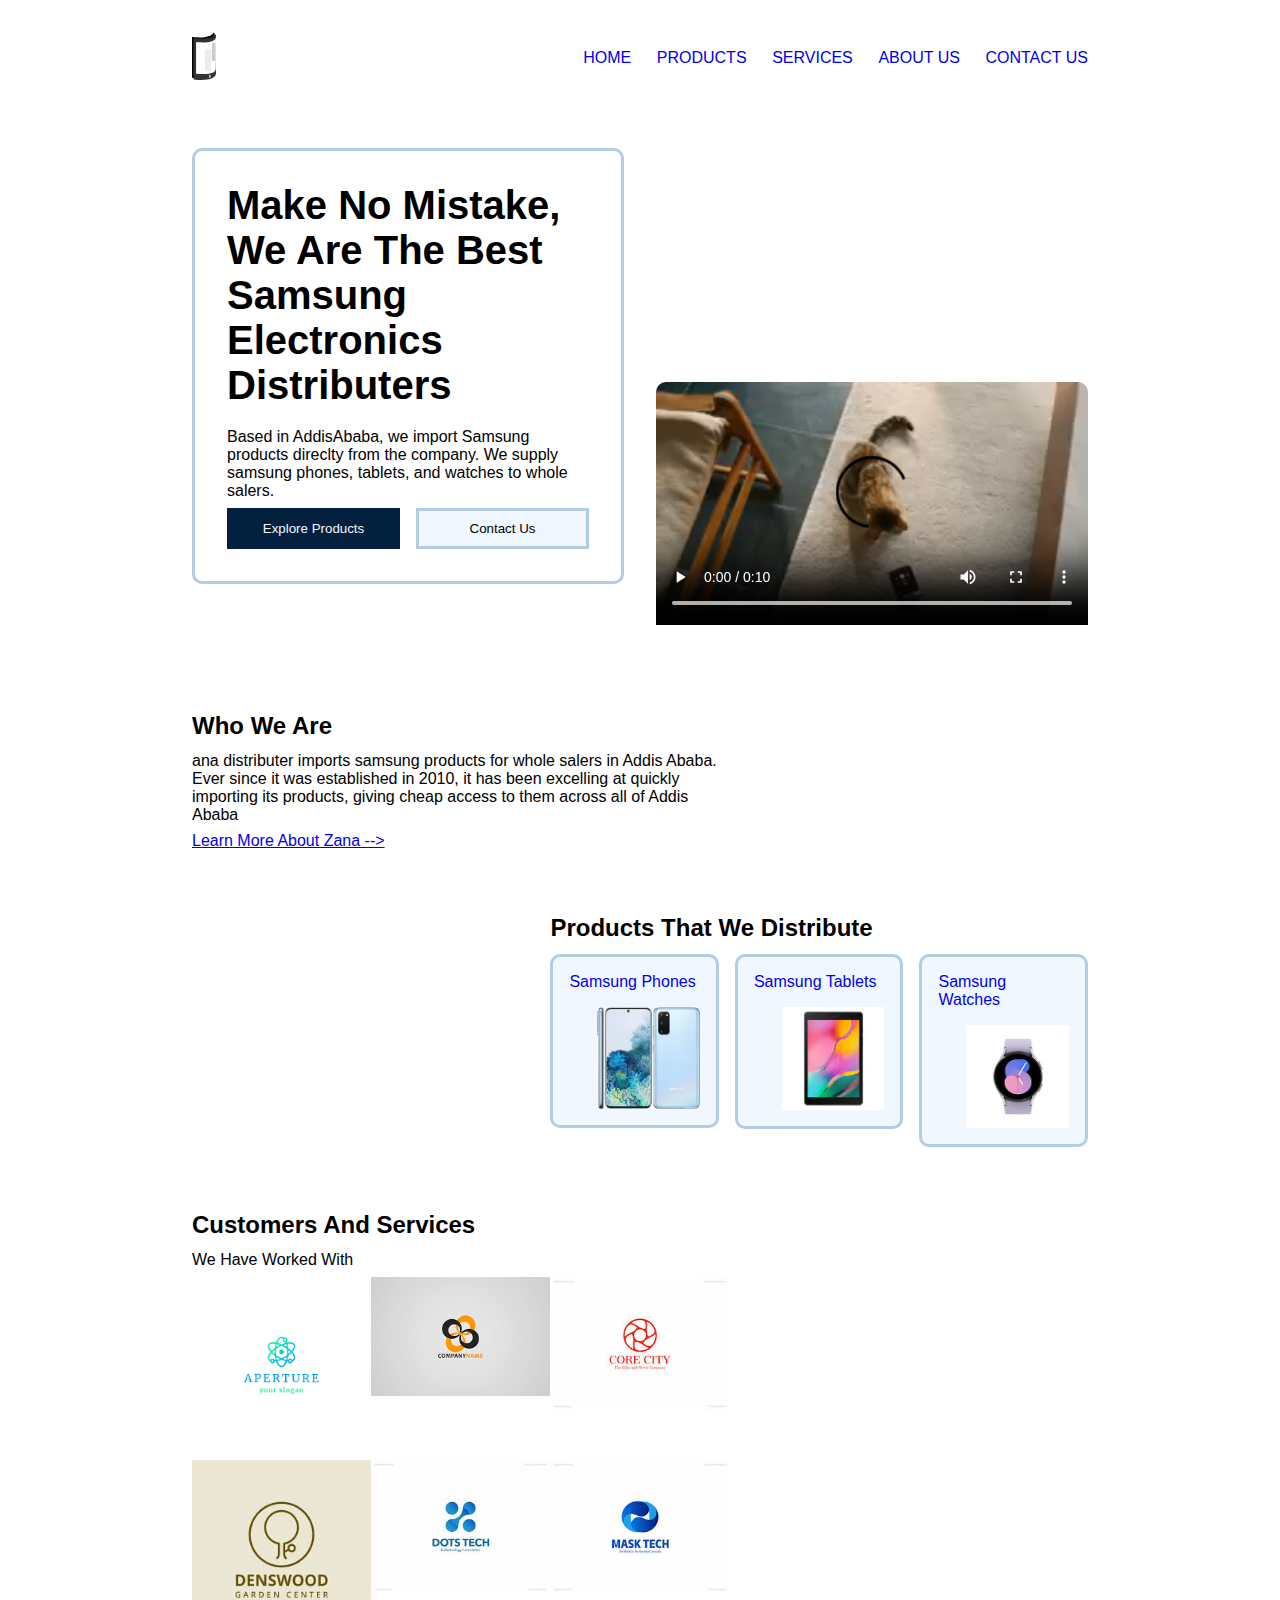
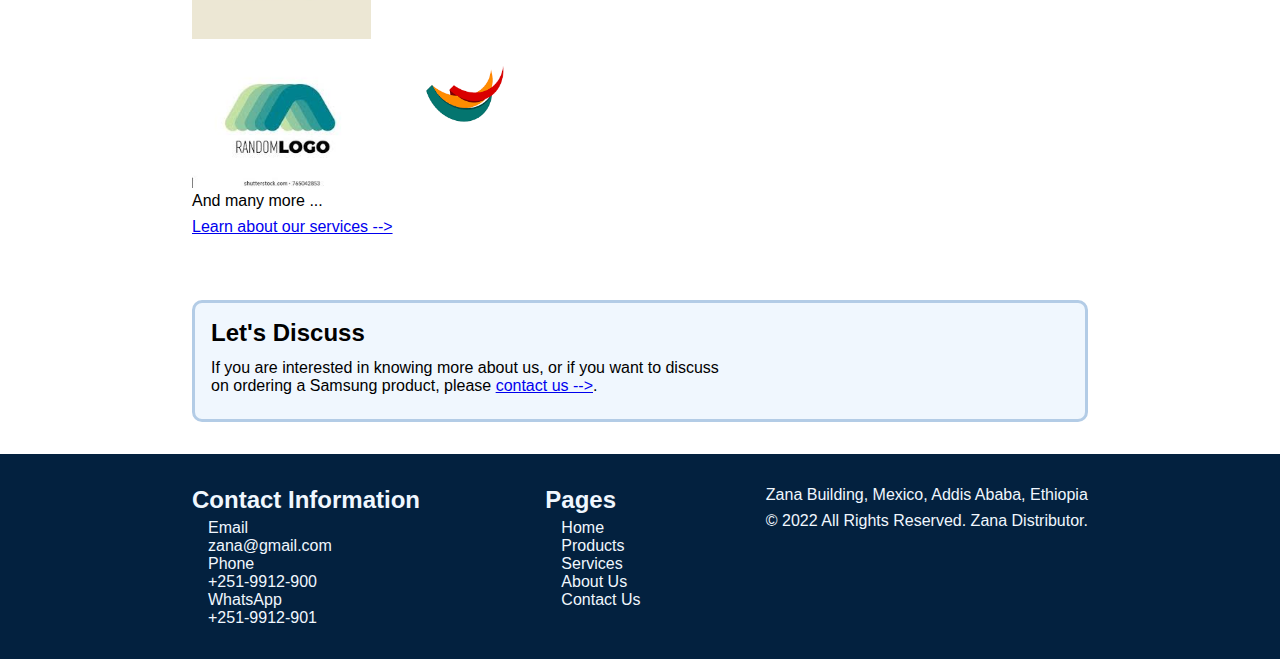
==== index.html @ 93751d6e "moved src files to root folder for github pages" ====
<!DOCTYPE html>
<html lang="en">
  <head>
    <title>Home | Zana</title>
    <meta charset="utf-8" />
    <meta name="viewport" content="width=device-width, initial-scale=1.0" />

    <link rel="stylesheet" href="css/style.css" />
    <link rel="icon" href="images/logos/logo.svg" type="image/x-icon" />
    <script defer src="js/app.js"></script>
  </head>
  <body>
    <header class="main-header">
      <div class="wrapper">
        <div class="main-header__bar">
          <div class="main-header__logo-menu-wrapper">
            <img
              class="main-header__logo"
              src="images/logos/logo.svg"
              alt="logo of Zana"
            />
            <button class="main-header__menu-button">Menu</button>
          </div>

          <nav class="main-header__nav main-header__nav--hide">
            <ul class="main-header__links">
              <li class="main-header__li">
                <a class="main-header__link" href="index.html">HOME</a>
              </li>
              <li class="main-header__li">
                <a class="main-header__link" href="products/phones.html"
                  >PRODUCTS</a
                >
              </li>
              <li class="main-header__li">
                <a class="main-header__link" href="services.html">SERVICES</a>
              </li>
              <li class="main-header__li">
                <a class="main-header__link" href="about-us.html">ABOUT US</a>
              </li>
              <li class="main-header__li">
                <a class="main-header__link" href="contact-us.html"
                  >CONTACT US</a
                >
              </li>
            </ul>
          </nav>
        </div>

        <h1 class="page-heading page-heading--hidden">Home</h1>
      </div>
    </header>

    <main>
      <div class="wrapper">
        <section class="hero">
          <div class="hero__call-to-action">
            <div class="hero__cta-text">
              <h2 class="hero__header">
                Make No Mistake, We Are The Best Samsung Electronics
                Distributers
              </h2>
              <p>
                Based in AddisAbaba, we import Samsung products direclty from
                the company. We supply samsung phones, tablets, and watches to
                whole salers.
              </p>
            </div>
            <div class="hero__cta-buttons">
              <button class="button button--dark button--wide">
                <a class="hero__button-link" href="products/phones.html"
                  >Explore Products</a
                >
              </button>

              <button class="button button--wide">
                <a class="hero__button-link" href="products/phones.html"
                  >Contact Us</a
                >
              </button>
            </div>
          </div>

          <div class="hero__video-wrapper">
            <video class="hero__video" controls>
              <source src="videos/advertisement.mp4" type="video/mp4" />
              <track
                src="transcripts/advertisement.txt"
                lang="en-us"
                label="English"
                kind="captions"
                default
              />
            </video>
          </div>
        </section>
      </div>

      <div class="wrapper">
        <section>
          <div class="sided">
            <h2>Who We Are</h2>
            <p>
              ana distributer imports samsung products for whole salers in Addis
              Ababa. Ever since it was established in 2010, it has been
              excelling at quickly importing its products, giving cheap access
              to them across all of Addis Ababa
            </p>

            <a href="about-us.html">Learn More About Zana --></a>
          </div>
        </section>
      </div>

      <div class="wrapper">
        <section class="categories">
          <div class="sided sided--right">
            <h2>Products That We Distribute</h2>
            <ul class="categories__cards">
              <li class="categories__li">
                <div class="product">
                  <a class="product__description" href="products/tablets.html"
                    >Samsung Phones</a
                  >
                  <img
                    class="product__image"
                    src="images/phones/phone4.jpeg"
                    alt="a samsung tablet"
                  />
                </div>
              </li>

              <li class="categories__li">
                <div class="product">
                  <a class="product__description" href="products/tablets.html"
                    >Samsung Tablets</a
                  >
                  <img
                    class="product__image"
                    src="images/tablets/tablet1.jpeg"
                    alt="a samsung tablet"
                  />
                </div>
              </li>

              <li class="categories__li">
                <div class="product">
                  <a class="product__description" href="products/watches.html"
                    >Samsung Watches</a
                  >
                  <img
                    class="product__image"
                    src="images/watches/watch1.jpeg"
                    alt="a samsung watch"
                  />
                </div>
              </li>
            </ul>
          </div>
        </section>
      </div>

      <div class="wrapper">
        <section>
          <div class="sided">
            <div>
              <h2>Customers And Services</h2>
              <p>We Have Worked With</p>
            </div>

            <div class="logo-lister">
              <ul class="logo-lister__logos">
                <li class="logo-lister__li">
                  <img
                    class="logo-lister__logo"
                    src="images/logos/aperture.png"
                    alt=" aperture company"
                  />
                </li>
                <li class="logo-lister__li">
                  <img
                    class="logo-lister__logo"
                    src="images/logos/companyname.jpeg"
                    alt="companyname company"
                  />
                </li>
                <li class="logo-lister__li">
                  <img
                    class="logo-lister__logo"
                    src="images/logos/core-city.jpeg"
                    alt="core city company"
                  />
                </li>
                <li class="logo-lister__li">
                  <img
                    class="logo-lister__logo"
                    src="images/logos/denswood.jpeg"
                    alt="dens wood company"
                  />
                </li>
                <li class="logo-lister__li">
                  <img
                    class="logo-lister__logo"
                    src="images/logos/dots-tech.jpeg"
                    alt="dots tech company"
                  />
                </li>
                <li class="logo-lister__li">
                  <img
                    class="logo-lister__logo"
                    src="images/logos/mask-texh.jpeg"
                    alt="mask tech company"
                  />
                </li>
                <li class="logo-lister__li">
                  <img
                    class="logo-lister__logo"
                    src="images/logos/random.jpeg"
                    alt="random company"
                  />
                </li>
                <li class="logo-lister__li">
                  <img
                    class="logo-lister__logo"
                    src="images/logos/behance.png"
                    alt="behance company"
                  />
                </li>
              </ul>
            </div>
            <div>
              <p>And many more ...</p>
              <a href="services.html">Learn about our services --></a>
            </div>
          </div>
        </section>
      </div>

      <div class="wrapper">
        <section class="light-background">
          <div class="sided sided--center">
            <h2>Let's Discuss</h2>
            <p>
              If you are interested in knowing more about us, or if you want to
              discuss on ordering a Samsung product, please
              <a href="contact-us.html">contact us --></a>.
            </p>
          </div>
        </section>
      </div>
    </main>

    <footer class="main-footer">
      <div class="wrapper">
        <div class="main-footer__columns">
          <div class="main-footer__column">
            <h2 class="main-footer__column-heading">Contact Information</h2>

            <dl class="main-footer__column-items">
              <dt class="main-footer__column-item">Email</dt>
              <dd class="main-footer__column-item">zana@gmail.com</dd>

              <dt class="main-footer__column-item">Phone</dt>
              <dd class="main-footer__column-item">+251-9912-900</dd>

              <dt class="main-footer__column-item">WhatsApp</dt>
              <dd class="main-footer__column-item">+251-9912-901</dd>
            </dl>
          </div>

          <div>
            <h2 class="main-footer__column-heading">Pages</h2>
            <ul class="main-footer__column-items">
              <li class="main-footer__li">
                <a class="main-footer__column-item" href="index.html">Home</a>
              </li>
              <li class="main-footer__li">
                <a class="main-footer__column-item" href="products/phones.html"
                  >Products</a
                >
              </li>
              <li class="main-footer__li">
                <a class="main-footer__column-item" href="services.html"
                  >Services</a
                >
              </li>
              <li class="main-footer__li">
                <a class="main-footer__column-item" href="about-us.html"
                  >About Us</a
                >
              </li>
              <li class="main-footer__li">
                <a class="main-footer__column-item" href="contact-us.html"
                  >Contact Us</a
                >
              </li>
            </ul>
          </div>

          <div>
            <p class="main-footer__column-item">
              Zana Building, Mexico, Addis Ababa, Ethiopia
            </p>
            <p class="main-footer__column-item">
              © 2022 All Rights Reserved. Zana Distributor.
            </p>
          </div>
        </div>
      </div>
    </footer>
  </body>
</html>
---- css/style.css ----
/*resets*/

* {
  margin: 0;
  padding: 0;
  box-sizing: border-box;
  font-family: sans-serif;
}

p {
  font-size: 1rem;
}

h3 {
  font-size: 1rem;
}
h2 {
  font-size: 1.5rem;
}

ol,
ul {
  padding-left: 1.5rem;
}

p,
h3,
h2 {
  margin-bottom: 0.5em;
}

/*global variables*/
:root {
  --light: hsl(210, 90%, 97%);
  --dark: hsl(210, 90%, 13%);
  --on-dark: hsl(210, 90%, 97%);
  --border: hsl(210, 50%, 80%);
  --border-thickness: 3px;
  --border-radius: 10px;
}

/*wrapper*/
.wrapper {
  width: 80%;
  padding: 2rem 0;
  margin: 0 auto;
}

.page-heading {
  font-size: 2.5rem;
  margin-top: 1em;
}
.page-heading--hidden {
  display: none;
}

/*header*/
.main-header__bar {
  display: flex;
  align-items: center;
  justify-content: space-between;
}
.main-header__li {
  list-style: none;
}

.main-header__logo {
  height: 3rem;
}
.main-header__menu-button {
  display: none;
}
.main-header__links {
  display: flex;
  gap: 2vw;
}

.main-header__link {
  text-decoration: none;
}

/*footer*/
.main-footer {
  background-color: var(--dark);
}
.main-footer__column-heading {
  color: var(--on-dark);
  margin-bottom: 0.2em;
}

.main-footer__column-items {
  padding-left: 1rem;
}
.main-footer__column-item {
  color: var(--on-dark);
  text-decoration: none;
}
.main-footer__li {
  list-style: none;
}

.main-footer__columns {
  display: grid;
  gap: 2rem;
}

/*button*/
.button {
  padding: 10px;
  background-color: var(--light);
  border: var(--border-thickness) solid var(--border);
}

.button--dark {
  border: var(--border-thickness) solid var(--dark);
  background-color: var(--dark);
  color: var(--on-dark);
}

/*hero section*/
.hero {
  display: grid;
  gap: 2rem;
}

.hero__button-link {
  text-decoration: none;
  color: inherit;
}

.hero__video-wrapper {
  border-radius: var(--border-radius);
  overflow: hidden;
}
.hero__video {
  width: 100%;
  display: block;
}

/*product types*/
.categories__cards {
  display: flex;
  flex-wrap: wrap;
  gap: 1rem;
  padding-left: 0;
}
.categories__li {
  list-style: none;
}
.product {
  padding: 1rem;
  display: grid;
  grid-template-areas:
    "d d d"
    ". i i";
  gap: 1rem;

  background-color: var(--light);
  border: var(--border-thickness) solid var(--border);
  border-radius: var(--border-radius);
}
.product__description {
  text-decoration: none;
  grid-area: d;
}
.product__image {
  grid-area: i;
  width: 100%;
  object-fit: contain;
}

/*logo lister*/
.logo-lister__logos {
  display: grid;
  grid-template-columns: 1fr 1fr;
  padding-left: 0;
}

.logo-lister__li {
  list-style: none;
}

.logo-lister__logo {
  width: 100%;
  object-fit: cover;
}

/*lets discuss*/
.light-background {
  background-color: var(--light);
  border: var(--border-thickness) solid var(--border);
  border-radius: var(--border-radius);

  padding: 1rem;
}

.light-background--centered {
  display: flex;
  flex-direction: column;
  align-items: center;
}

/*image*/
.image {
  width: 100%;
  object-fit: fill;
}

.mvv__card {
  position: relative;
  padding: 1rem;
}

.flex {
  display: flex;
  flex-direction: column;
  gap: 1rem;
}

.form__field {
  padding: 1rem;
  display: flex;
  flex-direction: column;
  gap: 0.5rem;
}
.form__message {
  height: 50vh;
  width: 100%;
}

.voice-customers__customers {
  display: grid;
  gap: 2rem;
}
.transcript__lines-wrapper {
  padding: 1rem;
}

/*table*/
.table__data {
  border: var(--border-thickness) solid var(--border);
  padding: 10px;
}

/*explore*/
.product-page-grid {
  display: grid;
  gap: 2rem;
}
.products {
  display: grid;
  padding-left: 0;
  gap: 1rem;
}
.products__li {
  list-style: none;
}

.explore-products {
  background-color: var(--dark);
  padding: 1.5rem;
  border-radius: var(--border-radius);
}
.explore-products__li {
  list-style: none;
}
.explore-products__header {
  color: var(--on-dark);
}
.explore-products__link {
  color: var(--on-dark);
  text-decoration: none;
}
.product-of-interest {
  border-top: 7px solid var(--dark);
  border-bottom: 7px solid var(--dark);
  padding: 1rem;
}

.transcript__lines-wrapper--hidden {
  display: none;
}

/* tiny phone upto tablets*/
@media screen and (max-width: 765px) {
  .main-header__bar {
    display: block;
  }

  .main-header__logo-menu-wrapper {
    display: grid;
    grid-template-areas: "l m .";
    grid-template-columns: repeat(1fr, 3);
  }
  .main-header__logo {
    grid-area: l;
  }
  .main-header__menu-button {
    display: initial;
    grid-area: m;
    background-color: white;
    border: 5px solid var(--border);
  }
  .main-header__nav--hide {
    display: none;
  }
  .main-header__links {
    display: flex;
    flex-direction: column;
    align-items: center;

    padding: 1rem;
    margin-top: 2rem;
    background-color: var(--light);
    border: var(--border-thickness) solid var(--border);
    border-radius: var(--border-radius);
  }
}

/*tablet and larger*/
@media screen and (min-width: 760px) {
  .flex {
    flex-direction: row;
    gap: 10vw;
  }
  .flex > * {
    flex: 1;
  }
  .main-footer__columns {
    display: flex;
    justify-content: space-between;
  }
  .hero__header {
    font-size: 2.5rem;
  }

  .hero__cta-buttons {
    display: flex;
    gap: 1rem;
  }
  .button--wide {
    flex: 1;
  }

  .logo-lister__logos {
    display: grid;
    grid-template-columns: 1fr 1fr 1fr;
  }

  .product-page-grid {
    grid-template-areas:
      "e p p"
      ". p p"
      "i p p";
  }

  .explore-products {
    grid-area: e;
  }
  .product-of-interest {
    grid-area: i;
  }
  .products {
    grid-area: p;
    grid-template-columns: 1fr 1fr;
  }
  .categories__cards {
    display: grid;
    grid-template-columns: 1fr 1fr 1fr;
  }

  .mvv {
    display: flex;
    flex-direction: column;
    align-items: center;
  }
  .mvv__cards {
    display: flex;
  }
}

/*for call to action*/
@media screen and (min-width: 1024px) {
  .wrapper {
    width: 70%;
  }
  .sided {
    width: 60%;
  }
  .sided--right {
    margin-left: auto;
  }

  .hero {
    display: grid;
    grid-template-areas:
      "t ."
      "t v"
      ". v"
      ". v";
    grid-template-columns: 1fr 1fr;
  }

  .hero__call-to-action {
    grid-area: t;
    border-radius: var(--border-radius);
    border: var(--border-thickness) solid var(--border);
    padding: 2rem;
  }
  .hero__video-wrapper {
    grid-area: v;
  }
}
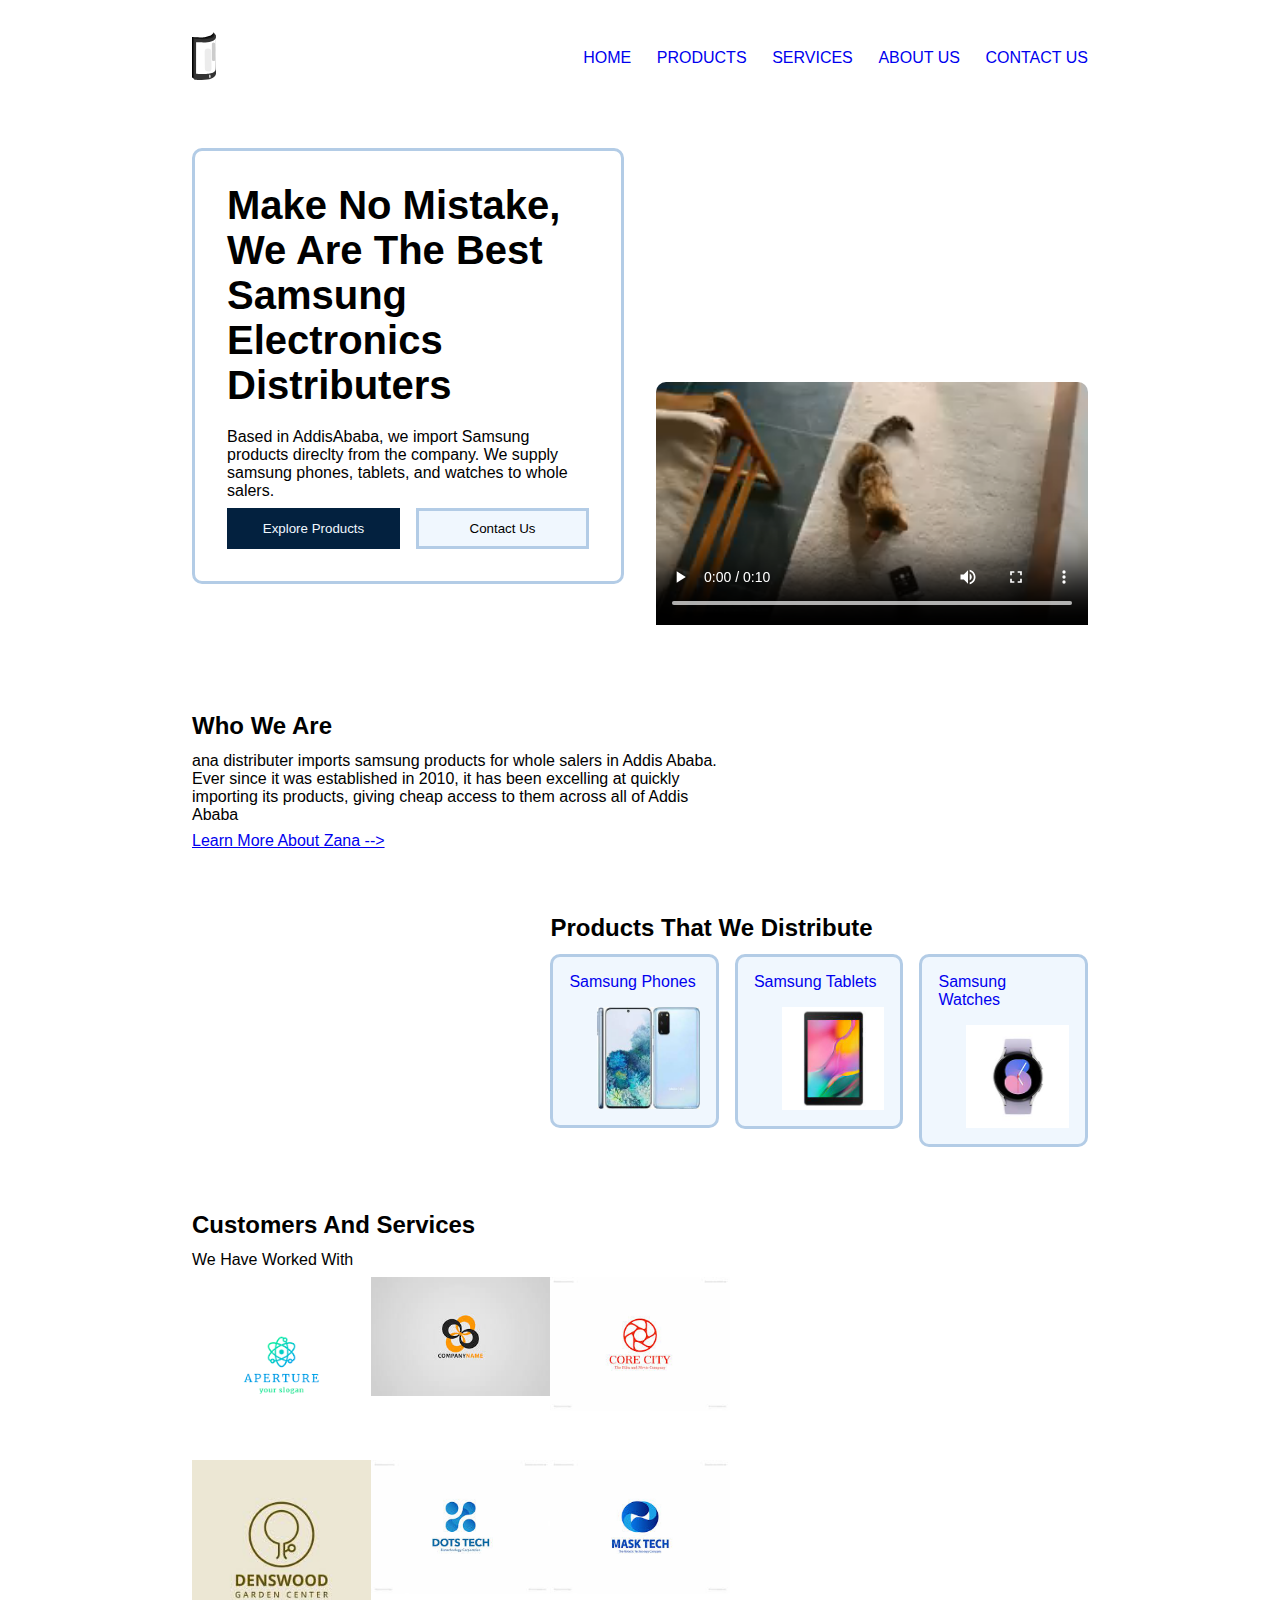
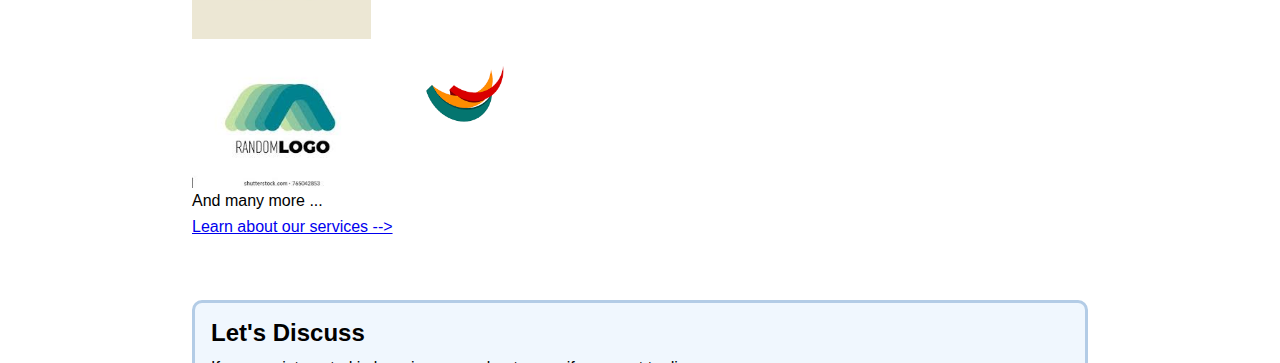
==== commit 2037db40: "used a redirector page so that github pages works" ====
--- a/index.html
+++ b/index.html
@@ -1,312 +1,13 @@
 <!DOCTYPE html>
-<html lang="en">
+<html>
   <head>
-    <title>Home | Zana</title>
-    <meta charset="utf-8" />
-    <meta name="viewport" content="width=device-width, initial-scale=1.0" />
-
-    <link rel="stylesheet" href="css/style.css" />
-    <link rel="icon" href="images/logos/logo.svg" type="image/x-icon" />
-    <script defer src="js/app.js"></script>
+    <title>Redirect</title>
+    <meta charset="UTF-8" />
+    <meta http-equiv="refresh" content="0; URL='src/index.html'" />
   </head>
   <body>
-    <header class="main-header">
-      <div class="wrapper">
-        <div class="main-header__bar">
-          <div class="main-header__logo-menu-wrapper">
-            <img
-              class="main-header__logo"
-              src="images/logos/logo.svg"
-              alt="logo of Zana"
-            />
-            <button class="main-header__menu-button">Menu</button>
-          </div>
-
-          <nav class="main-header__nav main-header__nav--hide">
-            <ul class="main-header__links">
-              <li class="main-header__li">
-                <a class="main-header__link" href="index.html">HOME</a>
-              </li>
-              <li class="main-header__li">
-                <a class="main-header__link" href="products/phones.html"
-                  >PRODUCTS</a
-                >
-              </li>
-              <li class="main-header__li">
-                <a class="main-header__link" href="services.html">SERVICES</a>
-              </li>
-              <li class="main-header__li">
-                <a class="main-header__link" href="about-us.html">ABOUT US</a>
-              </li>
-              <li class="main-header__li">
-                <a class="main-header__link" href="contact-us.html"
-                  >CONTACT US</a
-                >
-              </li>
-            </ul>
-          </nav>
-        </div>
-
-        <h1 class="page-heading page-heading--hidden">Home</h1>
-      </div>
-    </header>
-
-    <main>
-      <div class="wrapper">
-        <section class="hero">
-          <div class="hero__call-to-action">
-            <div class="hero__cta-text">
-              <h2 class="hero__header">
-                Make No Mistake, We Are The Best Samsung Electronics
-                Distributers
-              </h2>
-              <p>
-                Based in AddisAbaba, we import Samsung products direclty from
-                the company. We supply samsung phones, tablets, and watches to
-                whole salers.
-              </p>
-            </div>
-            <div class="hero__cta-buttons">
-              <button class="button button--dark button--wide">
-                <a class="hero__button-link" href="products/phones.html"
-                  >Explore Products</a
-                >
-              </button>
-
-              <button class="button button--wide">
-                <a class="hero__button-link" href="products/phones.html"
-                  >Contact Us</a
-                >
-              </button>
-            </div>
-          </div>
-
-          <div class="hero__video-wrapper">
-            <video class="hero__video" controls>
-              <source src="videos/advertisement.mp4" type="video/mp4" />
-              <track
-                src="transcripts/advertisement.txt"
-                lang="en-us"
-                label="English"
-                kind="captions"
-                default
-              />
-            </video>
-          </div>
-        </section>
-      </div>
-
-      <div class="wrapper">
-        <section>
-          <div class="sided">
-            <h2>Who We Are</h2>
-            <p>
-              ana distributer imports samsung products for whole salers in Addis
-              Ababa. Ever since it was established in 2010, it has been
-              excelling at quickly importing its products, giving cheap access
-              to them across all of Addis Ababa
-            </p>
-
-            <a href="about-us.html">Learn More About Zana --></a>
-          </div>
-        </section>
-      </div>
-
-      <div class="wrapper">
-        <section class="categories">
-          <div class="sided sided--right">
-            <h2>Products That We Distribute</h2>
-            <ul class="categories__cards">
-              <li class="categories__li">
-                <div class="product">
-                  <a class="product__description" href="products/tablets.html"
-                    >Samsung Phones</a
-                  >
-                  <img
-                    class="product__image"
-                    src="images/phones/phone4.jpeg"
-                    alt="a samsung tablet"
-                  />
-                </div>
-              </li>
-
-              <li class="categories__li">
-                <div class="product">
-                  <a class="product__description" href="products/tablets.html"
-                    >Samsung Tablets</a
-                  >
-                  <img
-                    class="product__image"
-                    src="images/tablets/tablet1.jpeg"
-                    alt="a samsung tablet"
-                  />
-                </div>
-              </li>
-
-              <li class="categories__li">
-                <div class="product">
-                  <a class="product__description" href="products/watches.html"
-                    >Samsung Watches</a
-                  >
-                  <img
-                    class="product__image"
-                    src="images/watches/watch1.jpeg"
-                    alt="a samsung watch"
-                  />
-                </div>
-              </li>
-            </ul>
-          </div>
-        </section>
-      </div>
-
-      <div class="wrapper">
-        <section>
-          <div class="sided">
-            <div>
-              <h2>Customers And Services</h2>
-              <p>We Have Worked With</p>
-            </div>
-
-            <div class="logo-lister">
-              <ul class="logo-lister__logos">
-                <li class="logo-lister__li">
-                  <img
-                    class="logo-lister__logo"
-                    src="images/logos/aperture.png"
-                    alt=" aperture company"
-                  />
-                </li>
-                <li class="logo-lister__li">
-                  <img
-                    class="logo-lister__logo"
-                    src="images/logos/companyname.jpeg"
-                    alt="companyname company"
-                  />
-                </li>
-                <li class="logo-lister__li">
-                  <img
-                    class="logo-lister__logo"
-                    src="images/logos/core-city.jpeg"
-                    alt="core city company"
-                  />
-                </li>
-                <li class="logo-lister__li">
-                  <img
-                    class="logo-lister__logo"
-                    src="images/logos/denswood.jpeg"
-                    alt="dens wood company"
-                  />
-                </li>
-                <li class="logo-lister__li">
-                  <img
-                    class="logo-lister__logo"
-                    src="images/logos/dots-tech.jpeg"
-                    alt="dots tech company"
-                  />
-                </li>
-                <li class="logo-lister__li">
-                  <img
-                    class="logo-lister__logo"
-                    src="images/logos/mask-texh.jpeg"
-                    alt="mask tech company"
-                  />
-                </li>
-                <li class="logo-lister__li">
-                  <img
-                    class="logo-lister__logo"
-                    src="images/logos/random.jpeg"
-                    alt="random company"
-                  />
-                </li>
-                <li class="logo-lister__li">
-                  <img
-                    class="logo-lister__logo"
-                    src="images/logos/behance.png"
-                    alt="behance company"
-                  />
-                </li>
-              </ul>
-            </div>
-            <div>
-              <p>And many more ...</p>
-              <a href="services.html">Learn about our services --></a>
-            </div>
-          </div>
-        </section>
-      </div>
-
-      <div class="wrapper">
-        <section class="light-background">
-          <div class="sided sided--center">
-            <h2>Let's Discuss</h2>
-            <p>
-              If you are interested in knowing more about us, or if you want to
-              discuss on ordering a Samsung product, please
-              <a href="contact-us.html">contact us --></a>.
-            </p>
-          </div>
-        </section>
-      </div>
-    </main>
-
-    <footer class="main-footer">
-      <div class="wrapper">
-        <div class="main-footer__columns">
-          <div class="main-footer__column">
-            <h2 class="main-footer__column-heading">Contact Information</h2>
-
-            <dl class="main-footer__column-items">
-              <dt class="main-footer__column-item">Email</dt>
-              <dd class="main-footer__column-item">zana@gmail.com</dd>
-
-              <dt class="main-footer__column-item">Phone</dt>
-              <dd class="main-footer__column-item">+251-9912-900</dd>
-
-              <dt class="main-footer__column-item">WhatsApp</dt>
-              <dd class="main-footer__column-item">+251-9912-901</dd>
-            </dl>
-          </div>
-
-          <div>
-            <h2 class="main-footer__column-heading">Pages</h2>
-            <ul class="main-footer__column-items">
-              <li class="main-footer__li">
-                <a class="main-footer__column-item" href="index.html">Home</a>
-              </li>
-              <li class="main-footer__li">
-                <a class="main-footer__column-item" href="products/phones.html"
-                  >Products</a
-                >
-              </li>
-              <li class="main-footer__li">
-                <a class="main-footer__column-item" href="services.html"
-                  >Services</a
-                >
-              </li>
-              <li class="main-footer__li">
-                <a class="main-footer__column-item" href="about-us.html"
-                  >About Us</a
-                >
-              </li>
-              <li class="main-footer__li">
-                <a class="main-footer__column-item" href="contact-us.html"
-                  >Contact Us</a
-                >
-              </li>
-            </ul>
-          </div>
-
-          <div>
-            <p class="main-footer__column-item">
-              Zana Building, Mexico, Addis Ababa, Ethiopia
-            </p>
-            <p class="main-footer__column-item">
-              © 2022 All Rights Reserved. Zana Distributor.
-            </p>
-          </div>
-        </div>
-      </div>
-    </footer>
+    <a href="src/index.html">
+      If you are not being Redirected, click this link</a
+    >
   </body>
 </html>
